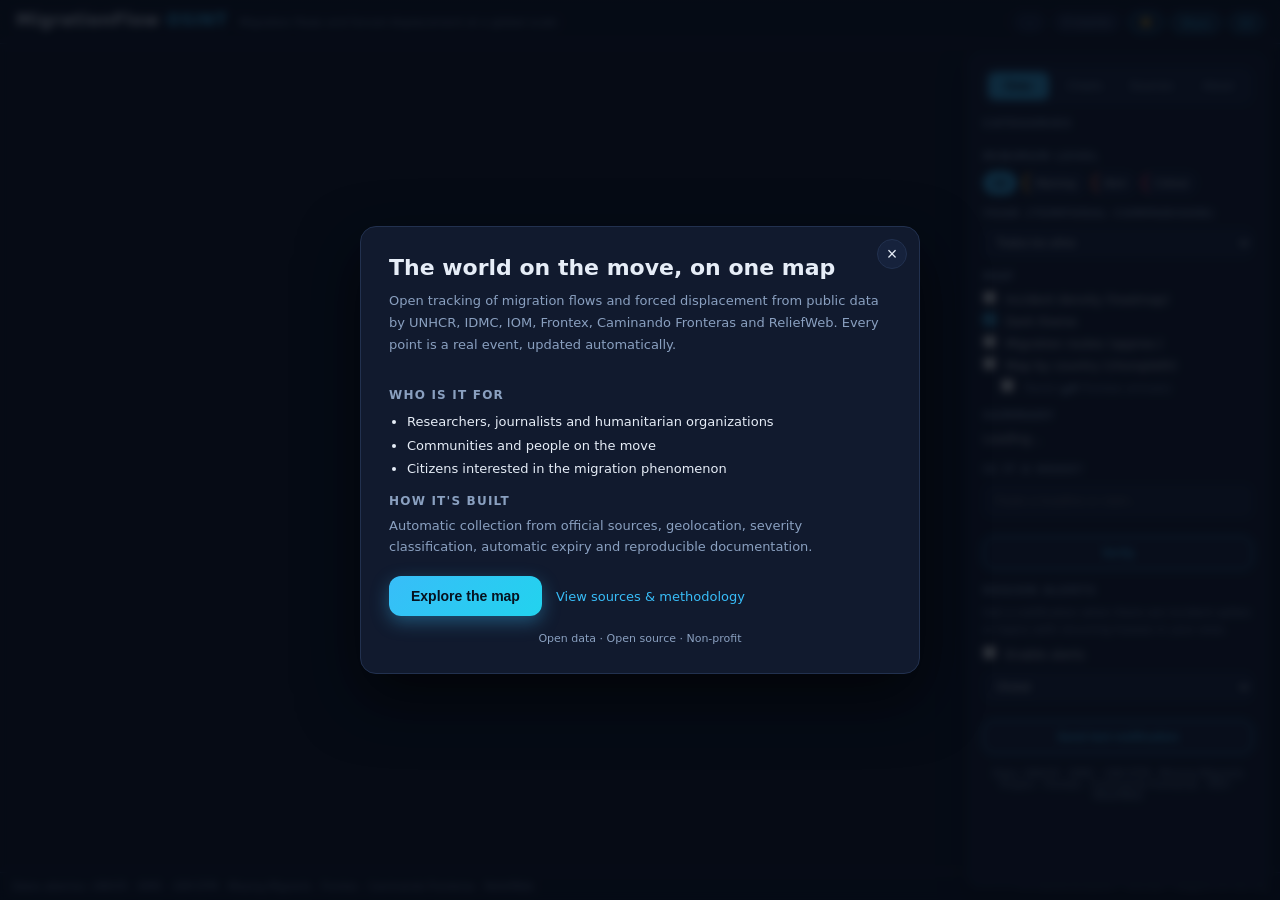
==== frontend/index.html @ e9e8b65e "p1.5: aviso legal con uso responsable, verificador con metodologia explicita, frescura real de datos" ====
<!DOCTYPE html>
<html lang="es">
<head>
<meta charset="utf-8">
<meta name="viewport" content="width=device-width, initial-scale=1, viewport-fit=cover">
<meta name="theme-color" content="#0b1220">
<meta name="description" content="Flujos migratorios y desplazamiento forzado a escala global: mapa interactivo con datos abiertos de UNHCR, IDMC, IOM, Frontex, Caminando Fronteras y ReliefWeb, actualizado automáticamente.">
<meta name="author" content="MigrationFlow OSINT">
<meta name="robots" content="index, follow">
<meta name="keywords" content="migración, refugiados, desplazados, Frontex, UNHCR, IDMC, IOM, crisis migratoria, OSINT, mapa migratorio, llegadas por mar">
<title>MigrationFlow OSINT — Mapa global de flujos migratorios y desplazamiento forzado</title>
<link rel="canonical" href="https://migrationflow.viajeinteligencia.com/">
<meta property="og:type" content="website">
<meta property="og:site_name" content="MigrationFlow OSINT">
<meta property="og:title" content="MigrationFlow OSINT — Mapa global de flujos migratorios y desplazamiento forzado">
<meta property="og:description" content="Flujos migratorios y desplazamiento forzado a escala global. Seguimiento abierto con datos públicos de UNHCR, IDMC, IOM, Frontex, Caminando Fronteras y ReliefWeb, actualizado automáticamente.">
<meta property="og:url" content="https://migrationflow.viajeinteligencia.com/">
<meta property="og:image" content="https://migrationflow.viajeinteligencia.com/og.png">
<meta property="og:image:type" content="image/png">
<meta property="og:image:width" content="1200">
<meta property="og:image:height" content="630">
<meta property="og:image:alt" content="MigrationFlow OSINT — mapa global de flujos migratorios y desplazamiento forzado">
<meta property="og:locale" content="es_ES">
<meta property="og:locale:alternate" content="en_US">
<meta name="twitter:card" content="summary_large_image">
<meta name="twitter:title" content="MigrationFlow OSINT — Mapa global de flujos migratorios y desplazamiento forzado">
<meta name="twitter:description" content="Flujos migratorios y desplazamiento forzado a escala global. Seguimiento abierto con datos públicos de UNHCR, IDMC, IOM, Frontex, Caminando Fronteras y ReliefWeb.">
<meta name="twitter:image" content="https://migrationflow.viajeinteligencia.com/og.png">
<link rel="manifest" href="manifest.webmanifest">
<link rel="icon" href="icon.svg" type="image/svg+xml">
<link rel="icon" type="image/png" sizes="32x32" href="favicon-32.png">
<link rel="apple-touch-icon" href="apple-touch-icon.png">
<script type="application/ld+json">
{
  "@context": "https://schema.org",
  "@graph": [
    {
      "@type": "WebApplication",
      "name": "MigrationFlow OSINT",
      "url": "https://migrationflow.viajeinteligencia.com/",
      "applicationCategory": "DataVisualizationApplication",
      "operatingSystem": "Any",
      "inLanguage": ["es", "en"],
      "description": "Seguimiento abierto de flujos migratorios y desplazamiento forzado a escala global a partir de datos públicos de UNHCR, IDMC, IOM, Frontex, Caminando Fronteras, Missing Migrants Project y ReliefWeb. Mapa interactivo, tendencias y verificación de afirmaciones.",
      "featureList": "Mapa interactivo de eventos migratorios, modo tendencia de llegadas Frontex, gráficos de series temporales, verificación de afirmaciones (bulos), datos abiertos y exportación GeoJSON/CSV.",
      "offers": { "@type": "Offer", "price": "0", "priceCurrency": "EUR" },
      "sameAs": "https://github.com/mcasrom/migrationflow-osint",
      "publisher": {
        "@type": "Organization",
        "name": "MigrationFlow OSINT",
        "url": "https://migrationflow.viajeinteligencia.com/",
        "sameAs": ["https://github.com/mcasrom/migrationflow-osint", "https://ko-fi.com/m_castillo"]
      }
    },
    {
      "@type": "WebSite",
      "name": "MigrationFlow OSINT",
      "url": "https://migrationflow.viajeinteligencia.com/",
      "inLanguage": "es",
      "potentialAction": {
        "@type": "SearchAction",
        "target": {
          "@type": "EntryPoint",
          "urlTemplate": "https://migrationflow.viajeinteligencia.com/?claim={search_term_string}"
        },
        "query-input": "required name=search_term_string"
      }
    },
    {
      "@type": "Dataset",
      "name": "MigrationFlow OSINT — evento migratorios a escala global",
      "url": "https://migrationflow.viajeinteligencia.com/",
      "description": "Serie de eventos de desplazamiento forzado y flujos migratorios agregados y geolocalizados a partir de fuentes públicas (UNHCR, IDMC, IOM, Frontex, Caminando Fronteras, Missing Migrants Project y ReliefWeb).",
      "inLanguage": "es",
      "isAccessibleForFree": true,
      "license": "https://github.com/mcasrom/migrationflow-osint",
      "creator": { "@type": "Organization", "name": "MigrationFlow OSINT", "url": "https://github.com/mcasrom/migrationflow-osint" }
    }
  ]
}
</script>
<link rel="stylesheet" href="https://unpkg.com/leaflet@1.9.4/dist/leaflet.css">
<link rel="stylesheet" href="https://unpkg.com/leaflet.markercluster@1.5.3/dist/MarkerCluster.css">
<link rel="stylesheet" href="https://unpkg.com/leaflet.markercluster@1.5.3/dist/MarkerCluster.Default.css">
<link rel="stylesheet" href="style.css">
</head>
<body>
<noscript>
  <div class="seo-fallback">
    <h2>El mundo en movimiento, en un mapa</h2>
    <p><strong>MigrationFlow OSINT</strong> es un seguimiento abierto de flujos migratorios y desplazamiento forzado a escala global, construido con datos públicos de UNHCR, IDMC, IOM DTM, Missing Migrants Project, Frontex, Caminando Fronteras y ReliefWeb. Cada punto del mapa es un evento real geolocalizado y clasificado por severidad, actualizado automáticamente dos veces al día.</p>
    <h3>Qué puedes hacer</h3>
    <ul>
      <li>Explorar en el mapa los eventos migratorios y de desplazamiento por país, tipo y nivel de severidad.</li>
      <li>Comparar la tendencia de llegadas por frontera (modo tendencia, datos Frontex).</li>
      <li>Consultar series temporales y gráficos por país de origen.</li>
      <li>Verificar afirmaciones sobre migración (¿es un bulo?).</li>
      <li>Exportar los datos en GeoJSON o CSV.</li>
    </ul>
    <p class="seo-cta">
      <a class="btn-primary" href="/">Explorar el mapa</a>
      <a href="/docs">Documentación de la API</a> ·
      <a href="https://github.com/mcasrom/migrationflow-osint" rel="noopener">Código fuente</a> ·
      <a href="https://ko-fi.com/m_castillo" rel="noopener">Apoyar el proyecto</a>
    </p>
    <p class="seo-foot-note">Datos abiertos · Código abierto · Sin ánimo de lucro</p>
  </div>
</noscript>
<header>
  <h1>MigrationFlow <span>OSINT</span></h1>
  <div class="sub" data-i18n="sub">Flujos migratorios y desplazamiento forzado a escala global</div>
  <button id="panelToggle" class="panel-toggle" aria-label="Abrir panel de datos" title="Panel">☰</button>
  <div class="status-row">
    <span id="lastUpdate" class="badge">—</span>
    <span id="totalBadge" class="badge">0 <span data-i18n="events">eventos</span></span>
    <button id="themeToggle" class="badge lang" title="Tema claro">☀️</button>
    <button id="shareBtn" class="badge lang" data-i18n="share" title="Compartir">Compartir</button>
    <button id="langToggle" class="badge lang" title="Idioma / Language">EN</button>
  </div>
</header>

<main>
  <div id="map"></div>
  <div id="choroplethLegend" class="choropleth-legend hidden">
    <div class="cl-title"></div>
    <div class="cl-bar"></div>
    <div class="cl-scale"><span class="cl-min"></span><span class="cl-mid"></span><span class="cl-max"></span></div>
    <div class="cl-note"></div>
  </div>

  <aside id="panel">
    <div class="tabs">
      <button id="tab-data" class="tab active" data-i18n="tab_data">Datos</button>
      <button id="tab-charts" class="tab" data-i18n="tab_charts">Gráficos</button>
      <button id="tab-info" class="tab" data-i18n="tab_info">Fuentes</button>
      <button id="tab-about" class="tab" data-i18n="tab_about">Acerca de</button>
    </div>

    <div id="pane-data">
      <section class="panel-section">
        <h2 data-i18n="cat">Categorías</h2>
        <div id="typeFilters" class="filters"></div>
        <h2 data-i18n="min_level">Nivel mínimo</h2>
        <div id="levelFilters" class="filters level-filters">
          <button data-level="info" class="active" data-i18n="level_all">Todas</button>
          <button data-level="warning" class="lvl-warning">Warning</button>
          <button data-level="alert" class="lvl-alert">Alert</button>
          <button data-level="critical" class="lvl-critical">Critical</button>
        </div>
        <h2 data-i18n="year_label">Año (comparativa temporal)</h2>
        <select id="yearFilter" class="year-select">
          <option value="">Todos los años</option>
        </select>
        <h2 data-i18n="map_section">Mapa</h2>
        <label class="chk"><input type="checkbox" id="heatToggle"> <span data-i18n="heat">Densidad de incidentes (heatmap)</span></label>
        <label class="chk"><input type="checkbox" id="darkToggle" checked> <span data-i18n="dark">Tema oscuro</span></label>
        <label class="chk"><input type="checkbox" id="routesToggle"> <span data-i18n="routes">Rutas migratorias (aprox.)</span></label>
        <label class="chk"><input type="checkbox" id="choroplethToggle"> <span data-i18n="choropleth">Mapa por países (choropleth)</span></label>
        <label class="chk chk-nested"><input type="checkbox" id="trendToggle"> <span data-i18n="trend">Tendencia (▲▼ entradas Frontex)</span></label>
      </section>

      <section class="panel-section">
        <h2 data-i18n="summary">Resumen</h2>
        <div id="summaryBox" class="summary" data-i18n="loading">Cargando…</div>
      </section>

      <section class="panel-section">
        <h2 data-i18n="verify_heading">¿Es un bulo?</h2>
        <div class="verify">
          <input id="verifyInput" class="verify-input" type="text"
                 data-i18n="verify_ph" data-i18n-attr="placeholder" placeholder="Pega un titular o afirmación…">
          <button id="verifyBtn" class="btn-ghost" data-i18n="verify_btn">Verificar</button>
          <div id="verifyOut" class="verify-out"></div>
        </div>
      </section>

      <section class="panel-section">
        <h2 data-i18n="alerts_heading">Alertas por zona</h2>
        <div class="alerts">
          <p class="alerts-note" data-i18n="alerts_note">Recibe una notificación cuando haya picos de incidentes o temas con bulos recurrentes en tu zona.</p>
          <label class="chk"><input type="checkbox" id="alertsToggle"> <span data-i18n="alerts_enable">Activar alertas</span></label>
          <select id="alertsRegion" class="year-select">
            <option value="global" data-i18n="alerts_global">Global</option>
            <option value="esp" data-i18n="alerts_esp">España</option>
            <option value="mar" data-i18n="alerts_mar">Marruecos</option>
            <option value="med" data-i18n="alerts_med">Mediterráneo</option>
          </select>
          <button id="alertsTestBtn" class="btn-ghost" data-i18n="alerts_test">Enviar notificación de prueba</button>
          <div id="alertsStatus" class="alerts-status"></div>
        </div>
      </section>
    </div>

    <div id="pane-charts" class="hidden">
      <section class="panel-section">
        <h2 data-i18n="ch_incidents">Muertes/desapariciones por mes (incidentes)</h2>
        <div id="chartIncidents" class="chart" data-i18n="loading">Cargando…</div>
      </section>
      <section class="panel-section">
        <h2 data-i18n="ch_arrivals">Entradas irregulares (Frontex) por mes</h2>
        <p class="chart-note" data-i18n="ch_arrivals_note">Detecciones globales mensuales (todas las rutas) · última actualización {m}</p>
        <div id="chartArrivals" class="chart" data-i18n="loading">Cargando…</div>
      </section>
      <section class="panel-section">
        <h2 data-i18n="ch_top">Países más afectados</h2>
        <p class="chart-note" data-i18n="ch_top_note">Suma del último dato por tipo (refugiados, asilo, desplazamiento, IDP)</p>
        <div id="chartTop" class="chart" data-i18n="loading">Cargando…</div>
      </section>
    </div>

    <div id="pane-info" class="hidden">
      <section class="panel-section">
        <h2 data-i18n="m_heading">Metodología</h2>
        <ol class="about">
          <li data-i18n-html="m1">Recopilamos automáticamente <b>datos públicos</b> de organismos internacionales y plataformas de datos abiertos.</li>
          <li data-i18n-html="m2">Cada evento se <b>geolocaliza</b> (coordenadas del incidente o centroide del país) y se clasifica por tipo y severidad.</li>
          <li data-i18n-html="m3">La <b>severidad</b> (info · warning · alert · critical) se calcula con umbrales por categoría (p. ej. volumen de desplazados o víctimas).</li>
          <li data-i18n-html="m4">Los eventos <b>expiran automáticamente</b> cuando la fuente deja de reportarlos, manteniendo el mapa actualizado.</li>
          <li data-i18n-html="m5">Todo es reproducible: código abierto, fuentes y criterios documentados.</li>
          <li data-i18n-html="m6">Es una <b>aplicación instalable (PWA)</b>: añádela a la pantalla de inicio y úsala sin conexión; se actualiza automáticamente.</li>
        </ol>
      </section>

      <section class="panel-section">
        <h2 data-i18n="sources_heading">Fuentes de datos</h2>
        <div class="src-list">
          <div class="src-item">
            <b>UNHCR Refugee Data Finder</b> — stock de refugiados, solicitantes de asilo y desplazados internos por país. API pública anual.
            <a href="https://api.unhcr.org/population/v1" target="_blank" rel="noopener">api.unhcr.org</a>
          </div>
          <div class="src-item">
            <b>IDMC</b> — desplazamiento interno por conflicto y violencia, vía API de UNHCR. Datos anuales.
            <a href="https://www.internal-displacement.org" target="_blank" rel="noopener">internal-displacement.org</a>
          </div>
          <div class="src-item">
            <b>IOM DTM</b> — stock de desplazados internos por operación y país (CSV global semanal).
            <a href="https://dtm.iom.int" target="_blank" rel="noopener">dtm.iom.int</a>
          </div>
          <div class="src-item">
            <b>Missing Migrants Project (IOM)</b> — incidentes con muertos y desaparecidos en rutas migratorias, con coordenadas (CSV).
            <a href="https://missingmigrants.iom.int" target="_blank" rel="noopener">missingmigrants.iom.int</a>
          </div>
          <div class="src-item">
            <b>Frontex</b> — detecciones de cruces irregulares de frontera (IBC) por país de origen y ruta (ArcGIS público, datos mensuales).
            <a href="https://www.frontex.europa.eu" target="_blank" rel="noopener">frontex.europa.eu</a>
          </div>
          <div class="src-item">
            <b>Caminando Fronteras</b> — Monitoreo del Derecho a la Vida: víctimas en las rutas hacia el Estado español (informes curados de la ONG).
            <a href="https://caminandofronteras.org" target="_blank" rel="noopener">caminandofronteras.org</a>
          </div>
          <div class="src-item">
            <b>ReliefWeb</b> — noticias y alertas humanitarias (RSS).
            <a href="https://reliefweb.int" target="_blank" rel="noopener">reliefweb.int</a>
          </div>
          <div class="src-item">
            Distribución: <b>HDX (Humanitarian Data Exchange)</b> · <a href="https://data.humdata.org" target="_blank" rel="noopener">data.humdata.org</a>
          </div>
        </div>
      </section>

      <section class="panel-section">
        <h2 data-i18n="sources_status">Estado de fuentes</h2>
        <div id="sourcesBoxInfo" class="sources" data-i18n="loading">Cargando…</div>
      </section>

      <section class="panel-section">
        <h2 data-i18n="contact">Contacto y apoyo</h2>
        <p class="contact" data-i18n="contact_lead">¿Dudas, sugerencias o una corrección de datos? Escríbenos:</p>
        <p><a class="mailto" href="mailto:migrationflow@viajeinteligencia.com">migrationflow@viajeinteligencia.com</a></p>
        <button id="installBtn" class="btn-ghost hidden" data-i18n="install_app">Instalar la app</button>
        <p>Este proyecto es abierto y sin ánimo de lucro. Si te resulta útil, puedes apoyar su mantenimiento:</p>
        <a id="kofiBtn" class="kofi" href="https://ko-fi.com/m_castillo" target="_blank" rel="noopener"><span data-i18n="koofi">Apoyar en Ko-fi ☕</span></a>
        <div class="links">
          <a href="https://github.com/mcasrom/migrationflow-osint" target="_blank" rel="noopener" data-i18n="github">Código fuente (GitHub)</a>
          <a href="/docs" target="_blank" rel="noopener" data-i18n="api_docs">Documentación de la API</a>
          <a href="#" id="exportBtn" data-i18n="exp_geojson">Exportar GeoJSON</a>
          <a href="#" id="exportCsvBtn" data-i18n="exp_csv">Exportar CSV</a>
        </div>
      </section>

      <section class="panel-section">
        <h2 data-i18n="legal_heading">Aviso legal</h2>
        <p class="legal" data-i18n-html="legal">
          MigrationFlow OSINT es una <b>recopilación independiente de datos públicos</b> con fines informativos y de análisis.
          No está afiliado, respaldado ni patrocinado por UNHCR, IDMC, IOM ni HDX. Las cifras son <b>estimaciones oficiales</b>
          de las fuentes citadas y pueden estar sujetas a revisión. Los eventos que se muestran no constituyen una clasificación
          oficial de crisis ni sustituyen la información de las agencias humanitarias.
        </p>
        <p class="legal" data-i18n-html="legal_ethics"></p>
      </section>
    </div>

    <div id="pane-about" class="hidden">
      <section class="panel-section">
        <h2 data-i18n="a_heading">Acerca de este proyecto</h2>
        <p class="about-text" data-i18n-html="a_lead"></p>
        <p class="about-text" data-i18n-html="a_why"></p>
      </section>

      <section class="panel-section">
        <h2 data-i18n="a_author">Quién está detrás</h2>
        <div class="bio">
          <p class="about-text" data-i18n-html="a_bio"></p>
          <div class="links">
            <a href="https://github.com/mcasrom" target="_blank" rel="noopener">GitHub</a>
            <a href="https://ko-fi.com/m_castillo" target="_blank" rel="noopener">Ko-fi</a>
            <a href="https://www.producthunt.com/products/migrationflow-osint" target="_blank" rel="noopener">Product Hunt</a>
            <a class="mailto" href="mailto:migrationflow@viajeinteligencia.com">migrationflow@viajeinteligencia.com</a>
          </div>
        </div>
      </section>

      <section class="panel-section">
        <h2 data-i18n="a_tech">Cómo se construye</h2>
        <ul class="about">
          <li data-i18n-html="a_t1"><b>Recopilación</b>: pipeline en Python que consulta dos veces al día las APIs y CSV oficiales (UNHCR, IDMC, IOM, HDX) y el RSS de ReliefWeb.</li>
          <li data-i18n-html="a_t2"><b>Procesamiento</b>: geolocalización, clasificación por tipo y severidad, y expiración automática de los eventos cuando la fuente deja de reportarlos.</li>
          <li data-i18n-html="a_t3"><b>Publicación</b>: API REST + mapa Leaflet como PWA, alojado en un servidor propio; todo el código es abierto en GitHub.</li>
        </ul>
      </section>

      <section class="panel-section">
        <h2>Product Hunt</h2>
        <p class="ph-badge">
          <a href="https://www.producthunt.com/products/migrationflow-osint?embed=true&amp;utm_source=badge-featured&amp;utm_medium=badge&amp;utm_campaign=badge-migrationflow-osint" target="_blank" rel="noopener noreferrer"><img alt="MigrationFlow OSINT - Live OSINT map of global migration flows &amp; displacement | Product Hunt" width="250" height="54" src="https://api.producthunt.com/widgets/embed-image/v1/featured.svg?post_id=1213680&amp;theme=light&amp;t=1785752382518"></a>
        </p>
      </section>
    </div>

    <footer class="foot" data-i18n="footer">
      Datos: UNHCR · IDMC · IOM DTM · Missing Migrants Project · Frontex · Caminando Fronteras · HDX · ReliefWeb
    </footer>
  </aside>
</main>

<footer class="seo-foot">
  <span class="seo-foot-txt">Datos abiertos: UNHCR · IDMC · IOM DTM · Missing Migrants · Frontex · Caminando Fronteras · ReliefWeb</span>
  <span class="seo-foot-links">
    <a href="/docs" data-i18n="api_docs">Documentación de la API</a>
    <a href="https://github.com/mcasrom/migrationflow-osint" target="_blank" rel="noopener">GitHub</a>
    <a href="https://ko-fi.com/m_castillo" target="_blank" rel="noopener"><span data-i18n="koofi">Apoyar en Ko-fi ☕</span></a>
  </span>
</footer>

<div id="intro" class="intro">
  <div class="intro-card">
    <button id="introClose" class="intro-close" aria-label="Cerrar" title="Cerrar">×</button>
    <h2 data-i18n="intro_title">El mundo en movimiento, en un mapa</h2>
    <p class="intro-lead" data-i18n="intro_lead">Seguimiento abierto de flujos migratorios y desplazamiento forzado a partir de datos públicos de UNHCR, IDMC, IOM, Frontex, Caminando Fronteras y ReliefWeb. Cada punto es un evento real, actualizado de forma automática.</p>
    <div id="introStats" class="intro-stats"></div>
    <h3 data-i18n="intro_who">Para quién</h3>
    <ul class="intro-list">
      <li data-i18n="who1">Investigadores, periodistas y organizaciones humanitarias</li>
      <li data-i18n="who2">Comunidades y personas en movimiento</li>
      <li data-i18n="who3">Ciudadanía interesada en el fenómeno migratorio</li>
    </ul>
    <h3 data-i18n="intro_method">Cómo se construye</h3>
    <p class="intro-method" data-i18n="intro_method_body">Recopilación automática de fuentes oficiales, geolocalización, clasificación por severidad, expiración automática y documentación reproducible.</p>
    <div class="intro-cta">
      <button id="introGo" class="btn-primary" data-i18n="intro_go">Explorar el mapa</button>
      <a href="#" id="introSources" class="intro-link" data-i18n="intro_sources">Ver fuentes y metodología</a>
    </div>
    <p class="intro-foot" data-i18n="intro_foot">Datos abiertos · Código abierto · Sin ánimo de lucro</p>
  </div>
</div>

<script src="https://unpkg.com/leaflet@1.9.4/dist/leaflet.js"></script>
<script src="https://unpkg.com/leaflet.markercluster@1.5.3/dist/leaflet.markercluster.js"></script>
<script src="https://unpkg.com/leaflet.heat@0.2.0/dist/leaflet-heat.js"></script>
<script src="i18n.js"></script>
<script src="routes.js"></script>
<a href="https://ko-fi.com/m_castillo" target="_blank" rel="noopener noreferrer" class="kofi-fixed" id="kofiFloat" title="Apoyar el proyecto"></a>
<script src="app.js"></script>
</body>
</html>
---- frontend/style.css ----
:root {
  --bg: #0b1220;
  --panel: #111a2e;
  --panel-2: #16223c;
  --text: #e6edf7;
  --muted: #8aa0c0;
  --accent: #38bdf8;
  --info: #4a9eff;
  --warning: #ffb020;
  --alert: #ff7043;
  --critical: #f43f5e;
  --line: #22314f;
}
* { box-sizing: border-box; margin: 0; padding: 0; }
html, body { height: 100%; }
body {
  font-family: system-ui, -apple-system, "Segoe UI", Roboto, sans-serif;
  background: var(--bg); color: var(--text); overflow: hidden;
}
header {
  position: fixed; top: 0; left: 0; right: 0; z-index: 1200;
  display: flex; align-items: baseline; gap: 12px; padding: 10px 16px;
  background: linear-gradient(180deg, rgba(11,18,32,.95), rgba(11,18,32,.55));
  backdrop-filter: blur(6px); border-bottom: 1px solid var(--line);
}
header h1 { font-size: 17px; letter-spacing: .5px; }
header h1 span { color: var(--accent); font-weight: 700; }
header .sub { font-size: 11px; color: var(--muted); }
.panel-toggle {
  display: none;
  align-items: center; justify-content: center;
  width: 36px; height: 36px; flex: none;
  border: 1px solid var(--line); border-radius: 10px;
  background: var(--panel-2); color: var(--text); font-size: 15px; cursor: pointer;
}
.panel-toggle:hover { background: rgba(56,189,248,.12); }
.status-row { margin-left: auto; display: flex; gap: 8px; align-items: center; }
.badge {
  font-size: 11px; padding: 3px 9px; border-radius: 999px;
  background: var(--panel-2); border: 1px solid var(--line); color: var(--muted);
}
.badge.lang {
  cursor: pointer; font-weight: 700; color: var(--accent); border-color: var(--accent);
  background: rgba(56,189,248,.12);
}
.badge.lang:hover { background: rgba(56,189,248,.25); }
.btn-ghost {
  display: block; width: 100%; margin: 10px 0; padding: 9px; cursor: pointer;
  background: var(--panel-2); color: var(--accent); font-weight: 700; font-size: 12px;
  border: 1px solid var(--accent); border-radius: 10px; transition: background .15s;
}
.btn-ghost:hover { background: rgba(56,189,248,.12); }
.toast {
  position: fixed; bottom: 40px; left: 50%; transform: translateX(-50%) translateY(20px);
  z-index: 20000; padding: 9px 18px; border-radius: 999px; font-size: 13px; font-weight: 600;
  background: var(--panel-2); color: var(--text); border: 1px solid var(--line);
  box-shadow: 0 8px 24px rgba(0,0,0,.45); opacity: 0; pointer-events: none;
  transition: opacity .2s, transform .2s;
}
.toast.show { opacity: 1; transform: translateX(-50%) translateY(0); }
.verify-input {
  width: 100%; box-sizing: border-box; padding: 9px 11px; font-size: 12px; margin-bottom: 8px;
  background: var(--panel-2); color: var(--text); border: 1px solid var(--line); border-radius: 8px;
}
.verify-input:focus { outline: none; border-color: var(--accent); }
.verify-out { margin-top: 8px; }
.v-loading { font-size: 12px; color: var(--muted); }
.v-sub { font-size: 11px; font-weight: 700; color: var(--muted); text-transform: uppercase; letter-spacing: .04em; margin: 10px 0 6px; }
.v-card { font-size: 12px; line-height: 1.55; padding: 9px 11px; margin-bottom: 8px; border-radius: 8px;
  background: var(--panel-2); border: 1px solid var(--line); }
.v-card b { color: var(--text); }
.v-card p { margin: 4px 0; color: var(--muted); }
.v-card .v-ev { color: var(--text); }
.v-srcs { display: flex; flex-wrap: wrap; gap: 8px; font-size: 11px; margin-top: 6px; }
.v-srcs a { color: var(--accent); text-decoration: none; }
.v-srcs a:hover { text-decoration: underline; }
.v-row { font-size: 12px; line-height: 1.5; padding: 5px 2px; color: var(--text); }
.v-foot { font-size: 10px; color: var(--muted); margin-top: 8px; font-style: italic; }
.alerts-note { font-size: 11px; line-height: 1.5; color: var(--muted); margin: 0 0 8px; }
.alerts .year-select { width: 100%; margin: 4px 0 8px; }
.alerts-status { font-size: 11px; margin-top: 6px; }
.alerts-status.ok { color: #34d399; }
.alerts-status.err { color: #f43f5e; }
.ctx { margin-top: 8px; border-top: 1px solid var(--line); padding-top: 6px; }
.ctx-card { font-size: 11px; line-height: 1.5; background: var(--panel-2); border: 1px solid var(--line);
  border-radius: 8px; padding: 8px 10px; margin-bottom: 6px; }
.ctx-card-t { font-weight: 700; color: var(--accent); margin-bottom: 4px; }
.ctx-row { display: flex; justify-content: space-between; gap: 8px; color: var(--muted); }
.ctx-row b { color: var(--text); }
.ctx-actions { text-align: right; }
.ctx-verify { font-size: 11px; font-weight: 700; color: var(--accent); text-decoration: none; }
.ctx-verify:hover { text-decoration: underline; }
#map { position: absolute; inset: 0; }
#panel {
  position: fixed; z-index: 1100; top: 52px; right: 12px; bottom: 12px; width: 300px;
  overflow-y: auto; background: var(--panel); border: 1px solid var(--line);
  border-radius: 12px; padding: 14px; box-shadow: 0 10px 30px rgba(0,0,0,.45);
  scrollbar-width: thin;
}
.panel-section { margin-bottom: 14px; }
.tabs { display: flex; gap: 6px; margin-bottom: 12px; background: var(--panel-2); border: 1px solid var(--line); border-radius: 10px; padding: 4px; }
.tab { flex: 1; font-size: 12px; padding: 7px 0; border: none; border-radius: 7px; cursor: pointer; background: transparent; color: var(--muted); transition: all .15s; }
.tab.active { background: var(--accent); color: #06121f; font-weight: 700; }
.hidden { display: none; }
.about { font-size: 12px; line-height: 1.65; padding-left: 18px; color: var(--text); }
.about li { margin-bottom: 6px; }
.src-list { font-size: 12px; line-height: 1.55; }
.src-item { padding: 8px 10px; margin-bottom: 6px; background: var(--panel-2); border: 1px solid var(--line); border-radius: 8px; }
.src-item a { color: var(--accent); display: block; font-size: 11px; margin-top: 2px; word-break: break-all; }
.contact { font-size: 12px; margin-bottom: 6px; }
.mailto { color: var(--accent); font-weight: 600; word-break: break-all; }
.kofi {
  display: block; text-align: center; margin: 10px 0; padding: 10px;
  background: linear-gradient(135deg, #ff5e5b, #ff9345); color: #fff;
  font-weight: 700; border-radius: 10px; text-decoration: none; font-size: 13px;
  box-shadow: 0 4px 14px rgba(255,94,91,.35); transition: transform .15s;
}
.kofi:hover { transform: translateY(-2px); }
.links { display: flex; flex-direction: column; gap: 4px; font-size: 12px; margin-top: 8px; }
.links a { color: var(--accent); text-decoration: none; }
.links a:hover { text-decoration: underline; }
.legal { font-size: 11px; line-height: 1.6; color: var(--muted); }
.about-text { font-size: 12px; line-height: 1.65; margin: 0 0 10px; color: var(--text); }
.bio { padding: 10px 12px; background: var(--panel-2); border: 1px solid var(--line); border-radius: 8px; }
.bio .about-text { margin-bottom: 4px; }

.kofi-fixed {
  position: fixed; bottom: 20px; left: 20px; z-index: 9999;
  background: #ff5e5b; color: #fff; padding: 10px 18px; border-radius: 24px;
  font-size: 14px; font-weight: bold; text-decoration: none;
  display: flex; align-items: center; gap: 8px;
  box-shadow: 0 4px 16px rgba(0,0,0,.35);
  opacity: 0; transform: translateY(10px); pointer-events: none;
  transition: opacity .5s, transform .5s;
}
.kofi-fixed:hover { transform: scale(1.05); }
.kofi-fixed.show { opacity: 1; transform: translateY(0); pointer-events: auto; }
.panel-section h2 {
  font-size: 11px; text-transform: uppercase; letter-spacing: 1.2px;
  color: var(--muted); margin: 12px 0 8px;
}
.filters { display: flex; flex-wrap: wrap; gap: 6px; }
.filters button {
  font-size: 11px; padding: 5px 9px; border-radius: 999px; cursor: pointer;
  background: var(--panel-2); color: var(--text);
  border: 1px solid var(--line); transition: all .15s;
}
.filters button.active { background: var(--accent); border-color: var(--accent); color: #06121f; font-weight: 600; }
.level-filters button.lvl-warning { border-left: 3px solid var(--warning); }
.level-filters button.lvl-alert { border-left: 3px solid var(--alert); }
.level-filters button.lvl-critical { border-left: 3px solid var(--critical); }
.chk { display: block; font-size: 12px; margin: 6px 0; cursor: pointer; color: var(--text); }
.chk input { accent-color: var(--accent); margin-right: 6px; }
.year-select {
  width: 100%; font-size: 12px; padding: 6px 8px; border-radius: 8px;
  background: var(--panel-2); color: var(--text); border: 1px solid var(--line);
  cursor: pointer; accent-color: var(--accent);
}
.route-legend { font-size: 10px; color: var(--muted); margin-top: 4px; line-height: 1.4; }
.route-legend b { color: var(--text); }
.swatch { display: inline-block; width: 10px; height: 3px; border-radius: 2px; margin-right: 4px; vertical-align: middle; }
.summary, .sources { font-size: 12px; line-height: 1.6; }
.summary .row, .sources .row { display: flex; justify-content: space-between; border-bottom: 1px dashed var(--line); padding: 2px 0; }
.summary .row:last-child, .sources .row:last-child { border-bottom: none; }
.summary .dot, .sources .dot { display: inline-block; width: 9px; height: 9px; border-radius: 50%; margin-right: 6px; vertical-align: middle; }
.ok { color: #4ade80; } .err { color: var(--critical); }
.foot { font-size: 10px; color: var(--muted); margin-top: 10px; text-align: center; }
.ph-badge { text-align: center; margin-top: 8px; }
.ph-badge img { max-width: 100%; height: auto; border-radius: 8px; }
.seo-foot {
  position: fixed; left: 0; right: 0; bottom: 0; z-index: 1050;
  display: flex; align-items: center; justify-content: space-between; gap: 12px;
  height: 28px; padding: 0 12px; box-sizing: border-box;
  font-size: 10px; color: var(--muted);
  background: rgba(11,18,32,.92); border-top: 1px solid var(--line);
  backdrop-filter: blur(4px);
}
.seo-foot a { color: var(--muted); text-decoration: none; margin-left: 10px; }
.seo-foot a:hover { color: var(--accent); }
.leaflet-bottom.leaflet-right { bottom: 30px; }
.seo-fallback {
  max-width: 780px; margin: 0 auto; padding: 40px 20px; color: #111;
  background: #fff; font-family: system-ui, -apple-system, sans-serif; line-height: 1.6;
}
.seo-fallback h2 { font-size: 28px; }
.seo-fallback .seo-cta { margin: 18px 0; }
.seo-fallback a { color: #0f766e; }
.seo-fallback .seo-cta .btn-primary {
  display: inline-block; padding: 10px 20px; border-radius: 10px; background: #0f766e;
  color: #fff; text-decoration: none; margin-right: 14px;
}
.seo-fallback .seo-foot-note { color: #666; font-size: 13px; }
@media (prefers-color-scheme: dark) { .seo-fallback { background: #0b1220; color: #e5e7eb; } }

.flow-marker { background: transparent; border: none; }
.flow-marker div {
  width: 100%; height: 100%; border-radius: 50%;
  border: 2px solid rgba(255,255,255,.85);
  box-shadow: 0 0 6px rgba(0,0,0,.6);
}
.leaflet-popup-content-wrapper { background: var(--panel-2); color: var(--text); border: 1px solid var(--line); border-radius: 10px; }
.leaflet-popup-tip { background: var(--panel-2); }
.popup h3 { font-size: 13px; margin-bottom: 4px; }
.popup .meta { font-size: 11px; color: var(--muted); }
.popup .val { font-size: 14px; font-weight: 700; margin: 4px 0; }
.popup .desc { font-size: 11px; color: var(--muted); white-space: pre-wrap; max-height: 120px; overflow: auto; }
.popup .lvl { display: inline-block; font-size: 10px; padding: 2px 8px; border-radius: 999px; font-weight: 600; }
.lvl-info { background: var(--info); color: #04121f; }
.lvl-warning { background: var(--warning); color: #241603; }
.lvl-alert { background: var(--alert); color: #2a0d02; }
.lvl-critical { background: var(--critical); color: #fff; }

.popup-footer { border-top: 1px solid var(--line); margin-top: 6px; padding-top: 6px; }
.popup-btn { background: var(--accent); border: 0; color: #06121f; font-size: 11px; font-weight: 700;
  padding: 5px 10px; border-radius: 7px; cursor: pointer; width: 100%; }
.popup-btn:hover { filter: brightness(1.1); }
.country-popup .cp-sub { font-size: 11px; font-weight: 600; margin: 8px 0 4px; color: var(--muted); }
.country-popup .cp-date { font-weight: 400; }
.country-popup .cp-table { width: 100%; border-collapse: collapse; font-size: 12px; }
.country-popup .cp-table td { padding: 2px 0; }
.country-popup .cp-table td.cp-v { text-align: right; font-weight: 700; }
.country-popup .cp-row { display: flex; justify-content: space-between; gap: 8px; font-size: 12px; padding: 2px 0; }
.country-popup .cp-row b { font-weight: 700; }
.country-popup .cp-none { font-size: 11px; color: var(--muted); font-style: italic; }
.country-popup .cp-delta { font-size: 10px; font-weight: 700; }
.country-popup .cp-foot { font-size: 9px; color: var(--muted); margin-top: 4px; }
.country-popup .cp-note { font-size: 9px; line-height: 1.4; color: var(--muted); margin-top: 6px;
  border-top: 1px solid var(--line); padding-top: 5px; }
.cp-delta.up { color: #34d399; }
.cp-delta.down { color: #f87171; }
.cp-delta.flat { color: var(--muted); }

.intro {
  position: fixed; inset: 0; z-index: 10001; display: flex; align-items: center;
  justify-content: center; padding: 20px; background: rgba(5,10,20,.82);
  backdrop-filter: blur(4px);
}
.intro-card {
  position: relative; max-width: 560px; width: 100%; max-height: 92vh; overflow-y: auto;
  background: var(--panel); border: 1px solid var(--line); border-radius: 16px;
  padding: 28px; box-shadow: 0 24px 60px rgba(0,0,0,.6);
}
.intro-card h2 { font-size: 22px; margin-bottom: 10px; }
.intro-card h2 span { color: var(--accent); }
.intro-lead { font-size: 13px; line-height: 1.7; color: var(--muted); margin-bottom: 16px; }
.intro-stats { display: grid; grid-template-columns: repeat(3, 1fr); gap: 8px; margin-bottom: 16px; }
.intro-stat {
  background: var(--panel-2); border: 1px solid var(--line); border-radius: 10px;
  padding: 10px; text-align: center;
}
.intro-stat b { display: block; font-size: 20px; color: var(--accent); }
.intro-stat span { font-size: 10px; color: var(--muted); text-transform: uppercase; letter-spacing: .5px; }
.intro-card h3 { font-size: 12px; text-transform: uppercase; letter-spacing: 1.2px; color: var(--muted); margin: 14px 0 8px; }
.intro-list { padding-left: 18px; font-size: 13px; line-height: 1.8; }
.intro-method { font-size: 13px; line-height: 1.6; color: var(--muted); }
.intro-cta { display: flex; align-items: center; gap: 14px; margin-top: 18px; flex-wrap: wrap; }
.btn-primary {
  border: none; cursor: pointer; padding: 12px 22px; font-size: 14px; font-weight: 700;
  color: #06121f; background: linear-gradient(135deg, #38bdf8, #22d3ee);
  border-radius: 12px; box-shadow: 0 6px 18px rgba(56,189,248,.35); transition: transform .15s;
}
.btn-primary:hover { transform: translateY(-2px); }
.intro-link { font-size: 13px; color: var(--accent); text-decoration: none; }
.intro-link:hover { text-decoration: underline; }
.intro-foot { font-size: 11px; color: var(--muted); margin-top: 16px; text-align: center; }
.intro-close {
  position: absolute; top: 12px; right: 12px; border: none; cursor: pointer;
  background: var(--panel-2); color: var(--text); width: 30px; height: 30px;
  border-radius: 50%; font-size: 18px; line-height: 1; border: 1px solid var(--line);
}
.intro-close:hover { background: var(--critical); color: #fff; }
.intro.hidden { display: none; }

.choropleth-legend {
  position: absolute; z-index: 1000; right: 322px; bottom: 48px;
  background: rgba(17,26,46,.92); border: 1px solid var(--line); border-radius: 10px;
  padding: 8px 12px; font-size: 10px; color: var(--text);
  box-shadow: 0 6px 20px rgba(0,0,0,.4); backdrop-filter: blur(4px);
}
.choropleth-legend .cl-title { font-weight: 700; margin-bottom: 5px; color: var(--accent); text-transform: uppercase; letter-spacing: .8px; }
.choropleth-legend .cl-bar {
  width: 160px; height: 10px; border-radius: 5px;
  background: linear-gradient(90deg, #fbe6d6, #fec884, #fd8d3c, #d94815, #8c2d04);
}
.choropleth-legend .cl-scale { display: flex; justify-content: space-between; margin-top: 3px; color: var(--muted); }
.choropleth-legend .cl-note { max-width: 170px; margin-top: 4px; line-height: 1.35; color: var(--muted); }
.choropleth-legend .cl-bar.trend {
  background: linear-gradient(90deg, #15803d, #22c55e, #475569, #f43f5e, #be123c);
}
.chk-nested { margin-left: 18px; font-size: 11px; color: var(--muted); }
.chart { width: 100%; overflow-x: auto; }
.chart svg { display: block; }
.chart-note { font-size: 10px; color: var(--muted); margin: 2px 0 6px; }
.chart-bars .bar-row { display: flex; align-items: center; gap: 6px; margin-bottom: 4px; font-size: 11px; }
.chart-bars .bar-label { width: 34px; color: var(--muted); flex: none; overflow: hidden; text-overflow: ellipsis; white-space: nowrap; }
.chart-bars .bar-track { flex: 1; background: var(--panel-2); border-radius: 3px; height: 12px; overflow: hidden; }
.chart-bars .bar-fill { height: 100%; background: var(--accent); border-radius: 3px; }
.chart-bars .bar-val { width: 62px; text-align: right; flex: none; color: var(--text); }
.chart-legend { display: flex; gap: 12px; font-size: 10px; color: var(--muted); margin: 4px 0 8px; }
.chart-legend .lg { display: flex; align-items: center; gap: 4px; }
.chart-legend .sw { width: 10px; height: 10px; border-radius: 2px; display: inline-block; }

@media (max-width: 720px) {
  .panel-toggle { display: inline-flex; }
  #panel {
    width: min(300px, 85vw); top: 90px;
    transform: translateX(calc(100% + 16px));
    transition: transform .25s ease;
    box-shadow: 0 0 40px rgba(0,0,0,.5);
  }
  body.panel-open #panel { transform: none; }
  .choropleth-legend { right: auto; left: 12px; bottom: 40px; }
  header .sub { display: none; }
  .seo-foot-txt { display: none; }
  .seo-foot { justify-content: center; padding: 0 6px; }
}
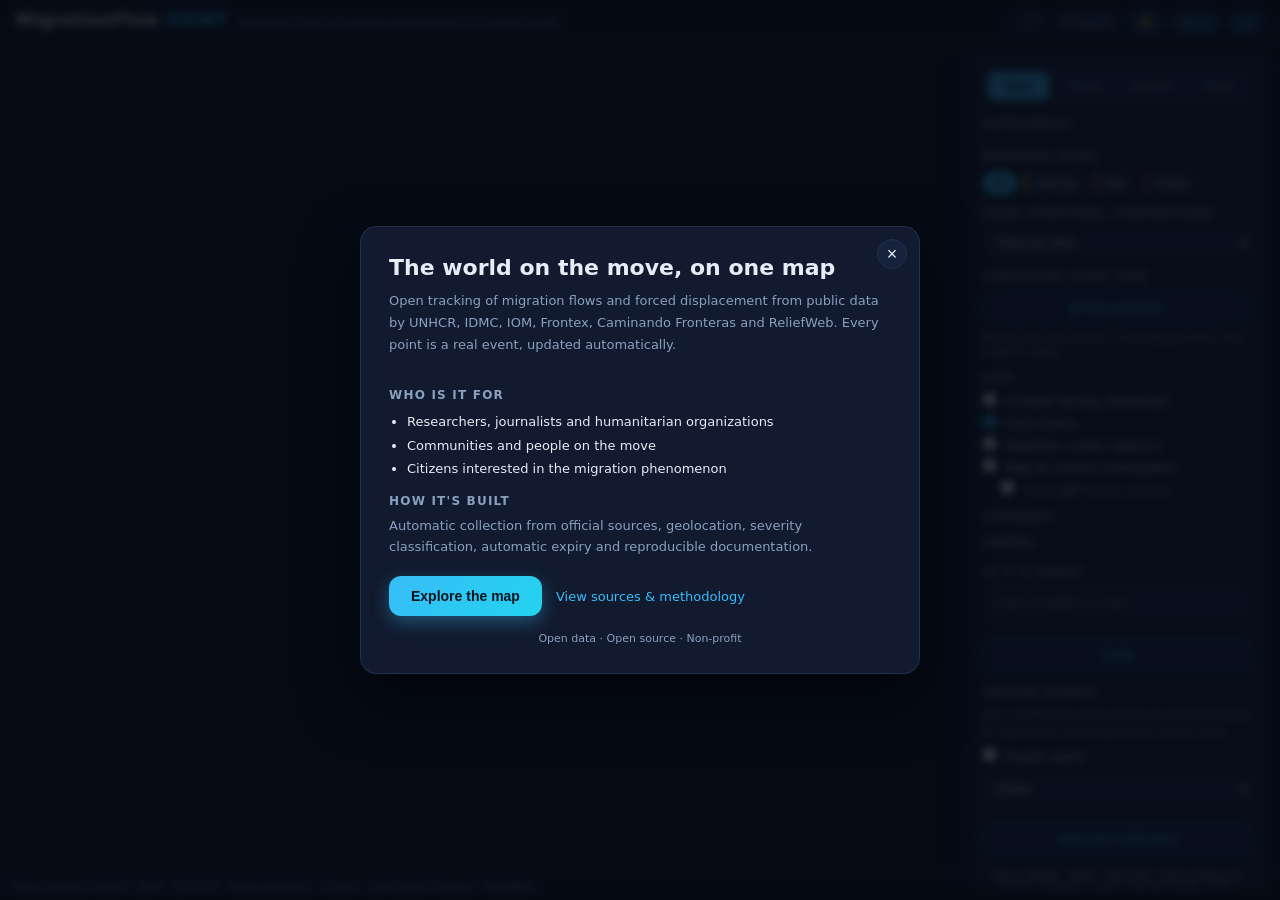
==== commit 41894a85: "p2: linea de tiempo animada (play/pausa/reiniciar) que reproduce eventos en orden cronologico" ====
--- a/frontend/index.html
+++ b/frontend/index.html
@@ -151,6 +151,18 @@
         <select id="yearFilter" class="year-select">
           <option value="">Todos los años</option>
         </select>
+        <h2 data-i18n="tl_heading">Evolución en el tiempo</h2>
+        <div class="timeline">
+          <div class="timeline-btns">
+            <button id="tlPlay" class="btn-ghost" data-i18n="tl_play">▶ Reproducir evolución</button>
+            <button id="tlReset" class="btn-ghost reset hidden" data-i18n="tl_reset">✕ Reiniciar</button>
+          </div>
+          <div id="tlBar" class="timeline-bar hidden">
+            <span id="tlDate" class="timeline-date">—</span>
+            <div class="timeline-track"><div id="tlFill" class="timeline-fill"></div></div>
+          </div>
+          <p class="timeline-note" data-i18n="tl_note">Reproduce los eventos del mapa en orden cronológico, del más antiguo a hoy.</p>
+        </div>
         <h2 data-i18n="map_section">Mapa</h2>
         <label class="chk"><input type="checkbox" id="heatToggle"> <span data-i18n="heat">Densidad de incidentes (heatmap)</span></label>
         <label class="chk"><input type="checkbox" id="darkToggle" checked> <span data-i18n="dark">Tema oscuro</span></label>
--- a/frontend/style.css
+++ b/frontend/style.css
@@ -156,6 +156,16 @@
   background: var(--panel-2); color: var(--text); border: 1px solid var(--line);
   cursor: pointer; accent-color: var(--accent);
 }
+.timeline { margin: 2px 0 6px; }
+.timeline-btns { display: flex; gap: 6px; }
+.timeline-btns .btn-ghost { flex: 1; width: auto; margin: 0; }
+.timeline-btns .btn-ghost.reset { flex: 0 0 auto; padding: 9px 14px; }
+.timeline-btns .btn-ghost.playing { background: rgba(56,189,248,.18); }
+.timeline-note { font-size: 10px; color: var(--muted); line-height: 1.45; margin-top: 6px; }
+.timeline-bar { margin-top: 8px; }
+.timeline-date { font-size: 11px; color: var(--text); font-weight: 600; display: block; margin-bottom: 4px; }
+.timeline-track { height: 4px; background: var(--panel-2); border-radius: 2px; overflow: hidden; border: 1px solid var(--line); }
+.timeline-fill { height: 100%; width: 0%; background: var(--accent); transition: width .1s linear; }
 .route-legend { font-size: 10px; color: var(--muted); margin-top: 4px; line-height: 1.4; }
 .route-legend b { color: var(--text); }
 .swatch { display: inline-block; width: 10px; height: 3px; border-radius: 2px; margin-right: 4px; vertical-align: middle; }
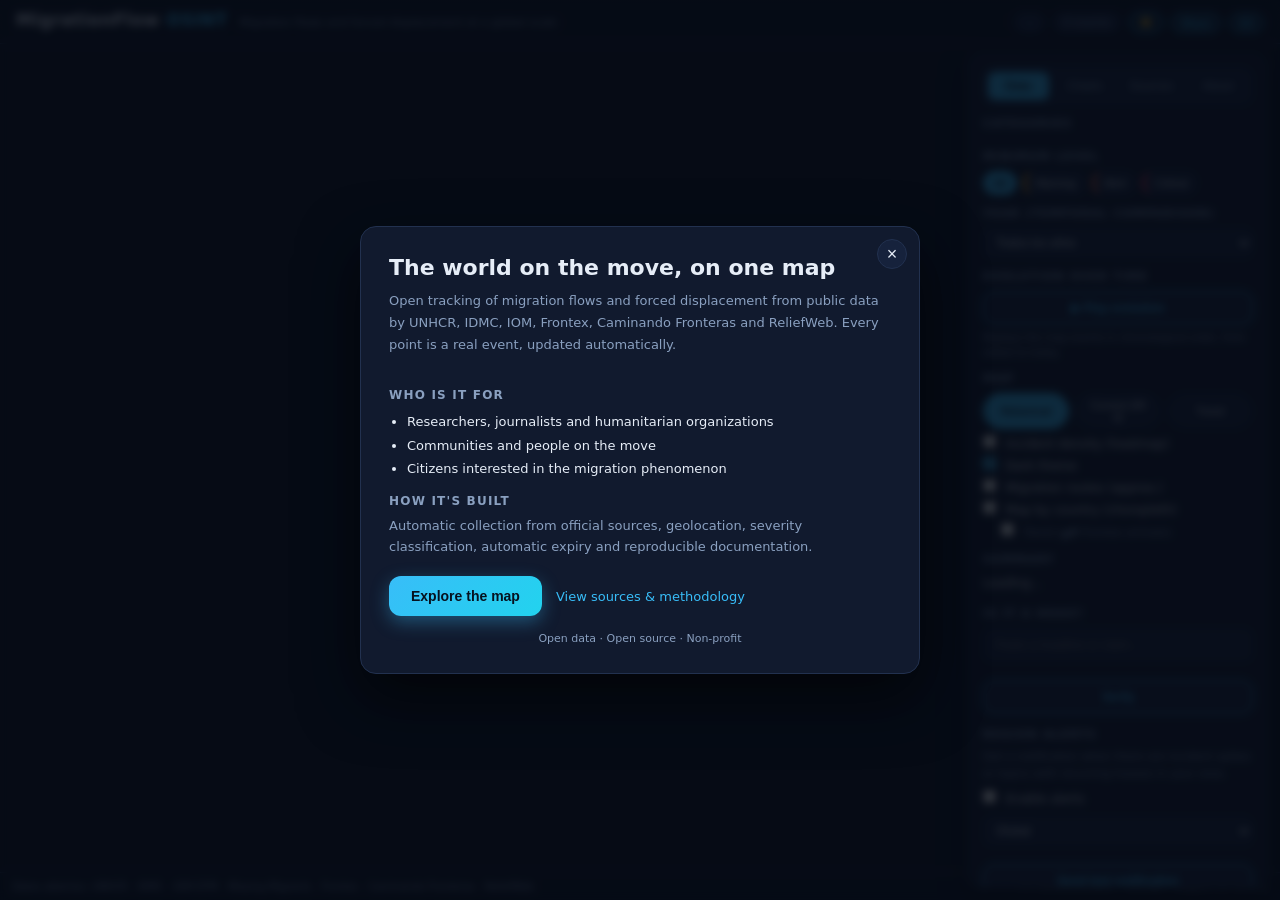
==== commit 215e153e: "p2: capas Histórico / Actual (90 días) / Tendencia (control segmentado sobre el mapa)" ====
--- a/frontend/index.html
+++ b/frontend/index.html
@@ -164,6 +164,12 @@
           <p class="timeline-note" data-i18n="tl_note">Reproduce los eventos del mapa en orden cronológico, del más antiguo a hoy.</p>
         </div>
         <h2 data-i18n="map_section">Mapa</h2>
+        <div id="modeFilter" class="filters mode-filters">
+          <button data-mode="historico" class="active" data-i18n="mode_historico">Histórico</button>
+          <button data-mode="actual" data-i18n="mode_actual">Actual (90 d)</button>
+          <button data-mode="tendencia" data-i18n="mode_tendencia">Tendencia</button>
+        </div>
+        <p class="mode-note hidden" data-i18n="mode_note_actual">Eventos de los últimos 90 días.</p>
         <label class="chk"><input type="checkbox" id="heatToggle"> <span data-i18n="heat">Densidad de incidentes (heatmap)</span></label>
         <label class="chk"><input type="checkbox" id="darkToggle" checked> <span data-i18n="dark">Tema oscuro</span></label>
         <label class="chk"><input type="checkbox" id="routesToggle"> <span data-i18n="routes">Rutas migratorias (aprox.)</span></label>
--- a/frontend/style.css
+++ b/frontend/style.css
@@ -149,6 +149,8 @@
 .level-filters button.lvl-warning { border-left: 3px solid var(--warning); }
 .level-filters button.lvl-alert { border-left: 3px solid var(--alert); }
 .level-filters button.lvl-critical { border-left: 3px solid var(--critical); }
+.mode-filters button { flex: 1; text-align: center; }
+.mode-note { font-size: 10px; color: var(--muted); margin: 5px 0 8px; font-style: italic; }
 .chk { display: block; font-size: 12px; margin: 6px 0; cursor: pointer; color: var(--text); }
 .chk input { accent-color: var(--accent); margin-right: 6px; }
 .year-select {
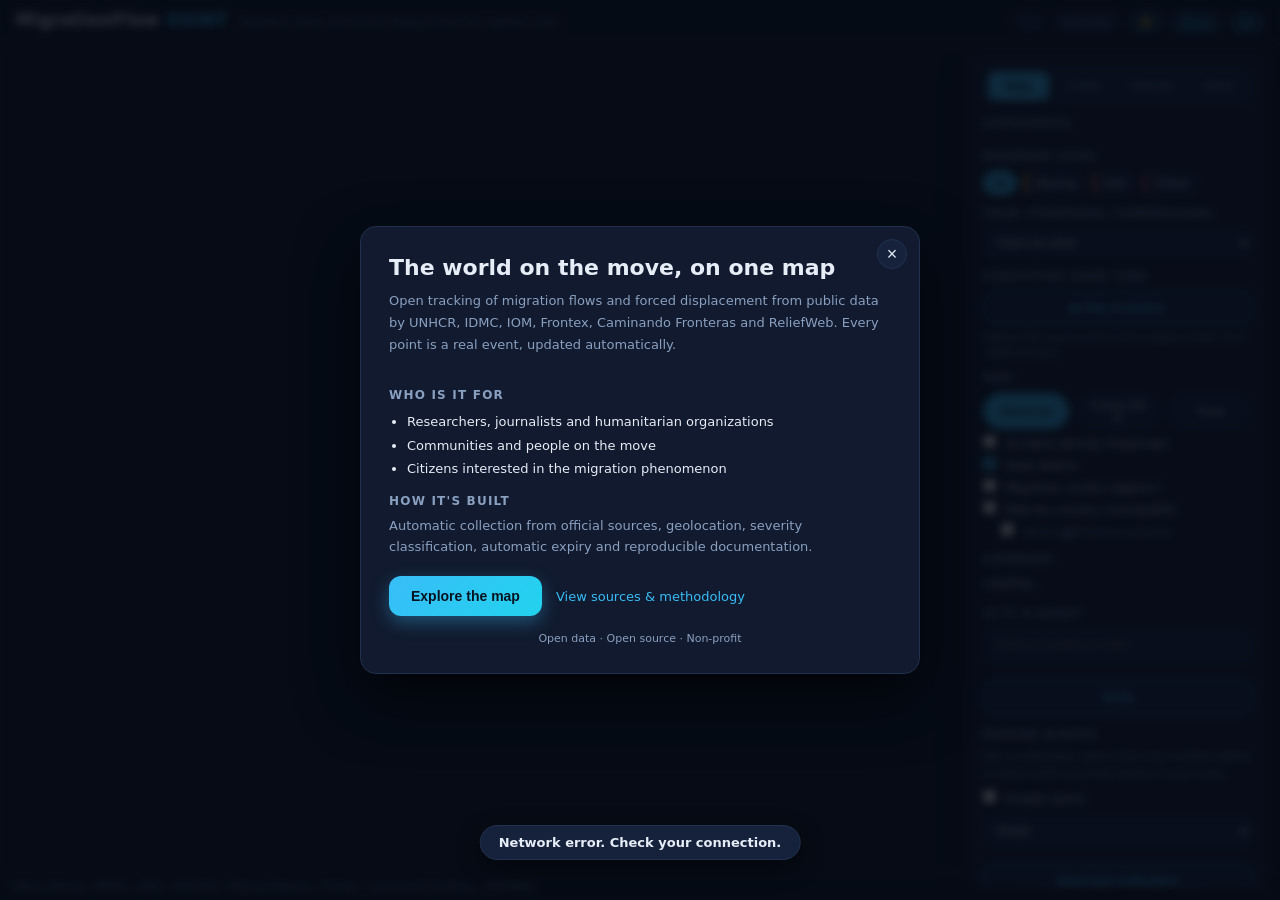
==== commit 66fe4153: "pwa: gzip geojson, screenshots + id en manifest, iOS standalone, offline banner + errores de red, sw" ====
--- a/frontend/index.html
+++ b/frontend/index.html
@@ -30,6 +30,10 @@
 <link rel="icon" href="icon.svg" type="image/svg+xml">
 <link rel="icon" type="image/png" sizes="32x32" href="favicon-32.png">
 <link rel="apple-touch-icon" href="apple-touch-icon.png">
+<meta name="apple-mobile-web-app-capable" content="yes">
+<meta name="mobile-web-app-capable" content="yes">
+<meta name="apple-mobile-web-app-status-bar-style" content="default">
+<meta name="apple-mobile-web-app-title" content="MigrationFlow OSINT">
 <script type="application/ld+json">
 {
   "@context": "https://schema.org",
@@ -79,12 +83,13 @@
   ]
 }
 </script>
-<link rel="stylesheet" href="https://unpkg.com/leaflet@1.9.4/dist/leaflet.css">
-<link rel="stylesheet" href="https://unpkg.com/leaflet.markercluster@1.5.3/dist/MarkerCluster.css">
-<link rel="stylesheet" href="https://unpkg.com/leaflet.markercluster@1.5.3/dist/MarkerCluster.Default.css">
+<link rel="stylesheet" href="/vendor/leaflet.css">
+<link rel="stylesheet" href="/vendor/MarkerCluster.css">
+<link rel="stylesheet" href="/vendor/MarkerCluster.Default.css">
 <link rel="stylesheet" href="style.css">
 </head>
 <body>
+<div id="offlineBanner" class="offline-banner hidden" role="status" data-i18n="offline_banner">Sin conexión — mostrando datos guardados</div>
 <noscript>
   <div class="seo-fallback">
     <h2>El mundo en movimiento, en un mapa</h2>
@@ -382,9 +387,9 @@
   </div>
 </div>
 
-<script src="https://unpkg.com/leaflet@1.9.4/dist/leaflet.js"></script>
-<script src="https://unpkg.com/leaflet.markercluster@1.5.3/dist/leaflet.markercluster.js"></script>
-<script src="https://unpkg.com/leaflet.heat@0.2.0/dist/leaflet-heat.js"></script>
+<script src="/vendor/leaflet.js"></script>
+<script src="/vendor/leaflet.markercluster.js"></script>
+<script src="/vendor/leaflet-heat.js"></script>
 <script src="i18n.js"></script>
 <script src="routes.js"></script>
 <a href="https://ko-fi.com/m_castillo" target="_blank" rel="noopener noreferrer" class="kofi-fixed" id="kofiFloat" title="Apoyar el proyecto"></a>
--- a/frontend/style.css
+++ b/frontend/style.css
@@ -102,6 +102,20 @@
 .tab { flex: 1; font-size: 12px; padding: 7px 0; border: none; border-radius: 7px; cursor: pointer; background: transparent; color: var(--muted); transition: all .15s; }
 .tab.active { background: var(--accent); color: #06121f; font-weight: 700; }
 .hidden { display: none; }
+
+.offline-banner {
+  position: fixed;
+  top: 0; left: 0; right: 0;
+  z-index: 3000;
+  background: #b91c1c;
+  color: #fff;
+  text-align: center;
+  padding: 8px 12px;
+  font-size: 13px;
+  font-weight: 600;
+  box-shadow: 0 2px 8px rgba(0,0,0,.35);
+}
+body.is-offline { padding-top: 0; }
 .about { font-size: 12px; line-height: 1.65; padding-left: 18px; color: var(--text); }
 .about li { margin-bottom: 6px; }
 .src-list { font-size: 12px; line-height: 1.55; }
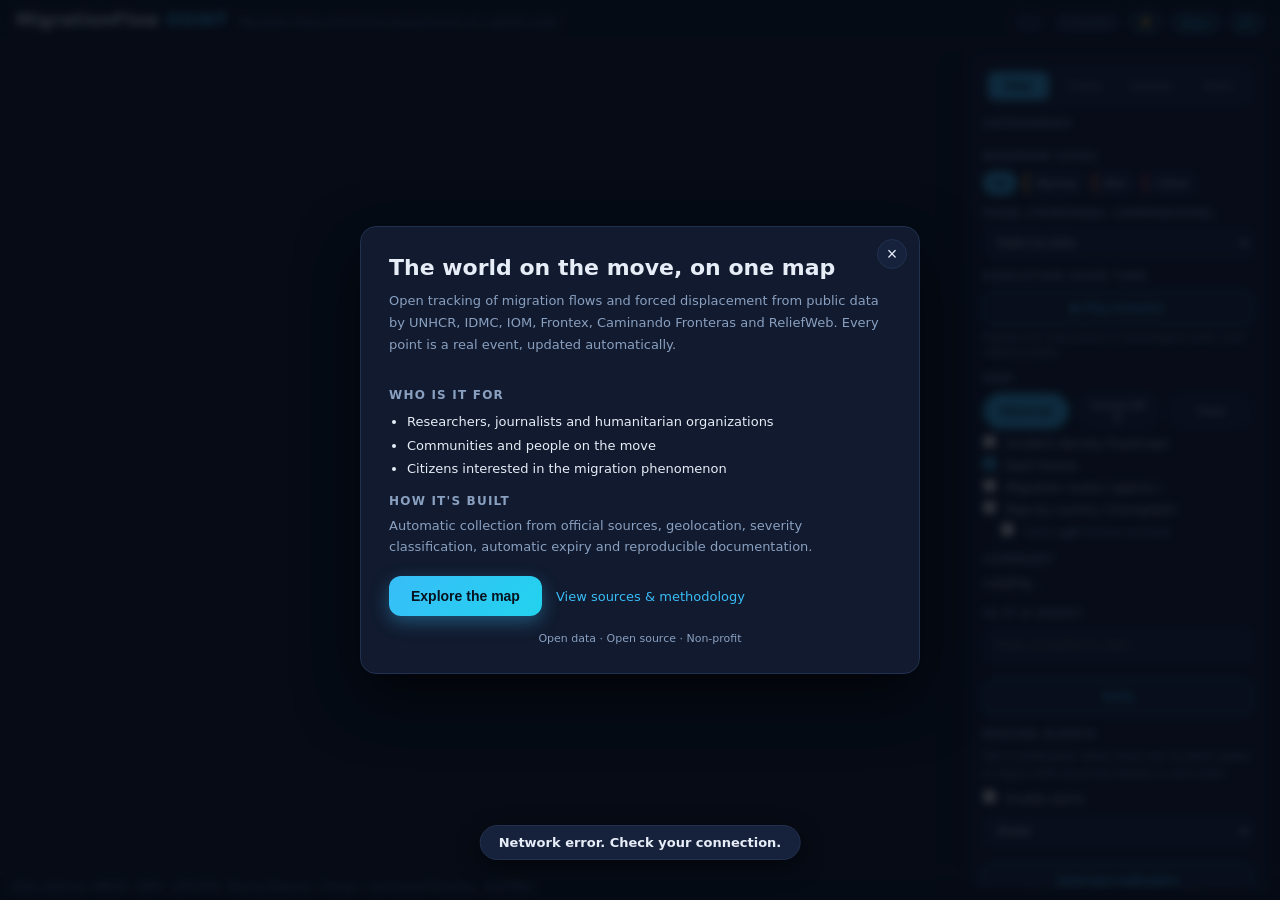
==== commit 0a032c15: "ops: alerta de fuentes caidas - banner naranja si un colector falla 2+ corridas (consecutive_failure" ====
--- a/frontend/index.html
+++ b/frontend/index.html
@@ -90,6 +90,7 @@
 </head>
 <body>
 <div id="offlineBanner" class="offline-banner hidden" role="status" data-i18n="offline_banner">Sin conexión — mostrando datos guardados</div>
+<div id="sourceWarnBanner" class="source-warn hidden" role="alert"></div>
 <noscript>
   <div class="seo-fallback">
     <h2>El mundo en movimiento, en un mapa</h2>
--- a/frontend/style.css
+++ b/frontend/style.css
@@ -116,6 +116,19 @@
   box-shadow: 0 2px 8px rgba(0,0,0,.35);
 }
 body.is-offline { padding-top: 0; }
+
+.source-warn {
+  position: fixed;
+  top: 0; left: 0; right: 0;
+  z-index: 3000;
+  background: #d97706;
+  color: #fff;
+  text-align: center;
+  padding: 8px 12px;
+  font-size: 13px;
+  font-weight: 600;
+  box-shadow: 0 2px 8px rgba(0,0,0,.35);
+}
 .about { font-size: 12px; line-height: 1.65; padding-left: 18px; color: var(--text); }
 .about li { margin-bottom: 6px; }
 .src-list { font-size: 12px; line-height: 1.55; }
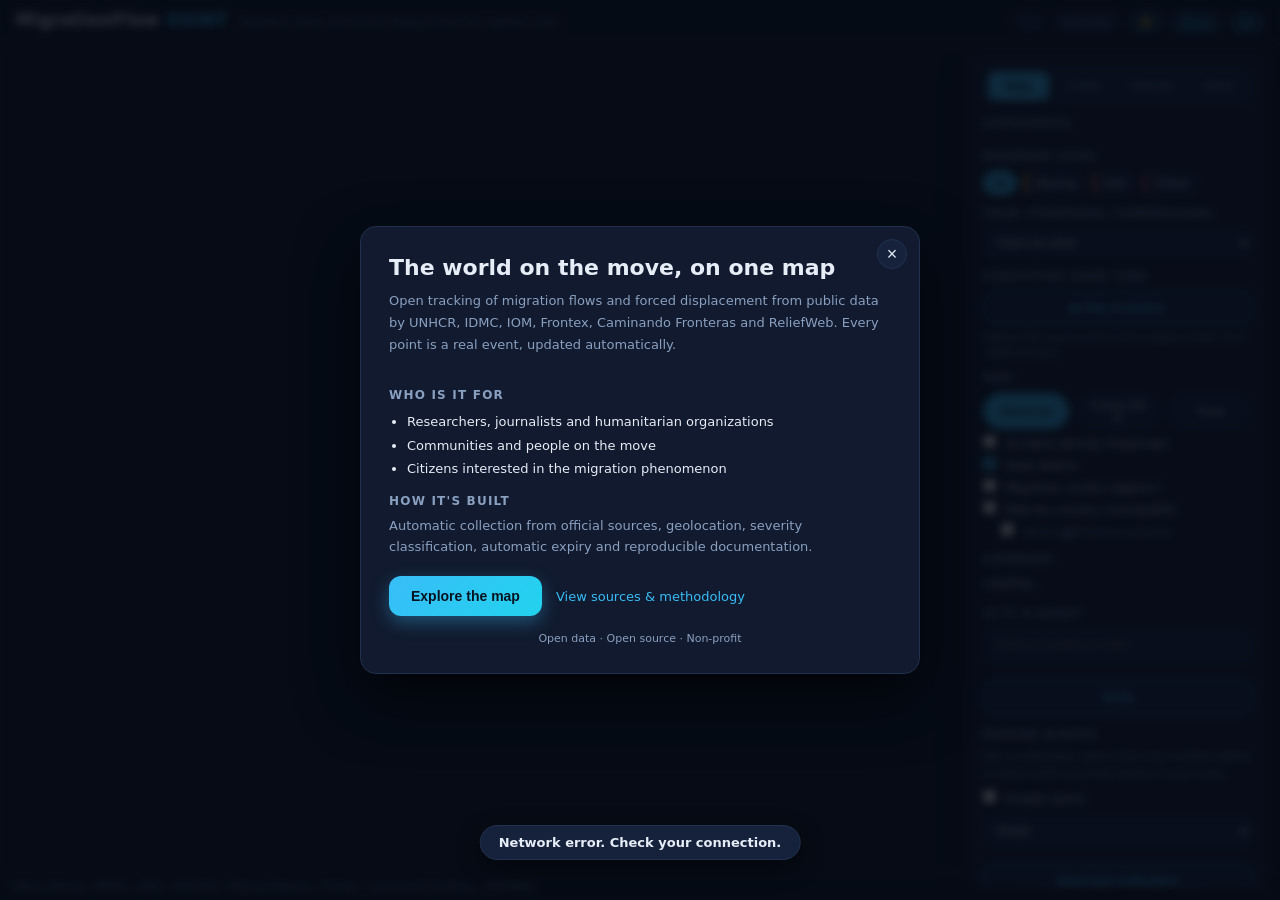
==== commit 88cccdb5: "feat: rutas migratorias enriquecidas con entradas Frontex del ultimo mes + tooltip + leyenda de ruta" ====
--- a/frontend/index.html
+++ b/frontend/index.html
@@ -133,6 +133,10 @@
     <div class="cl-scale"><span class="cl-min"></span><span class="cl-mid"></span><span class="cl-max"></span></div>
     <div class="cl-note"></div>
   </div>
+  <div id="routesLegend" class="routes-legend hidden">
+    <div class="rl-title" data-i18n="routes">Rutas migratorias (aprox.)</div>
+    <div id="routesLegendList" class="rl-list"></div>
+  </div>
 
   <aside id="panel">
     <div class="tabs">
--- a/frontend/style.css
+++ b/frontend/style.css
@@ -258,6 +258,7 @@
 .country-popup .cp-table { width: 100%; border-collapse: collapse; font-size: 12px; }
 .country-popup .cp-table td { padding: 2px 0; }
 .country-popup .cp-table td.cp-v { text-align: right; font-weight: 700; }
+.country-popup .cp-year { font-size: 10px; font-weight: 400; color: var(--muted); margin-left: 4px; }
 .country-popup .cp-row { display: flex; justify-content: space-between; gap: 8px; font-size: 12px; padding: 2px 0; }
 .country-popup .cp-row b { font-weight: 700; }
 .country-popup .cp-none { font-size: 11px; color: var(--muted); font-style: italic; }
@@ -323,6 +324,17 @@
 }
 .choropleth-legend .cl-scale { display: flex; justify-content: space-between; margin-top: 3px; color: var(--muted); }
 .choropleth-legend .cl-note { max-width: 170px; margin-top: 4px; line-height: 1.35; color: var(--muted); }
+.routes-legend {
+  position: absolute; z-index: 1000; right: 322px; bottom: 132px;
+  background: rgba(17,26,46,.92); border: 1px solid var(--line); border-radius: 10px;
+  padding: 8px 12px; font-size: 10px; color: var(--text);
+  box-shadow: 0 6px 20px rgba(0,0,0,.4); backdrop-filter: blur(4px);
+  max-height: 55vh; overflow: auto;
+}
+.routes-legend .rl-title { font-weight: 700; margin-bottom: 5px; color: var(--accent); text-transform: uppercase; letter-spacing: .8px; }
+.routes-legend .rl-list { max-width: 215px; }
+.routes-legend .rl-row { display: flex; align-items: center; gap: 6px; padding: 1px 0; line-height: 1.3; }
+.routes-legend .rl-sw { width: 14px; height: 0; border-top: 3px dashed; border-radius: 2px; flex: none; }
 .choropleth-legend .cl-bar.trend {
   background: linear-gradient(90deg, #15803d, #22c55e, #475569, #f43f5e, #be123c);
 }
@@ -349,6 +361,7 @@
   }
   body.panel-open #panel { transform: none; }
   .choropleth-legend { right: auto; left: 12px; bottom: 40px; }
+  .routes-legend { right: auto; left: 12px; bottom: 96px; }
   header .sub { display: none; }
   .seo-foot-txt { display: none; }
   .seo-foot { justify-content: center; padding: 0 6px; }
